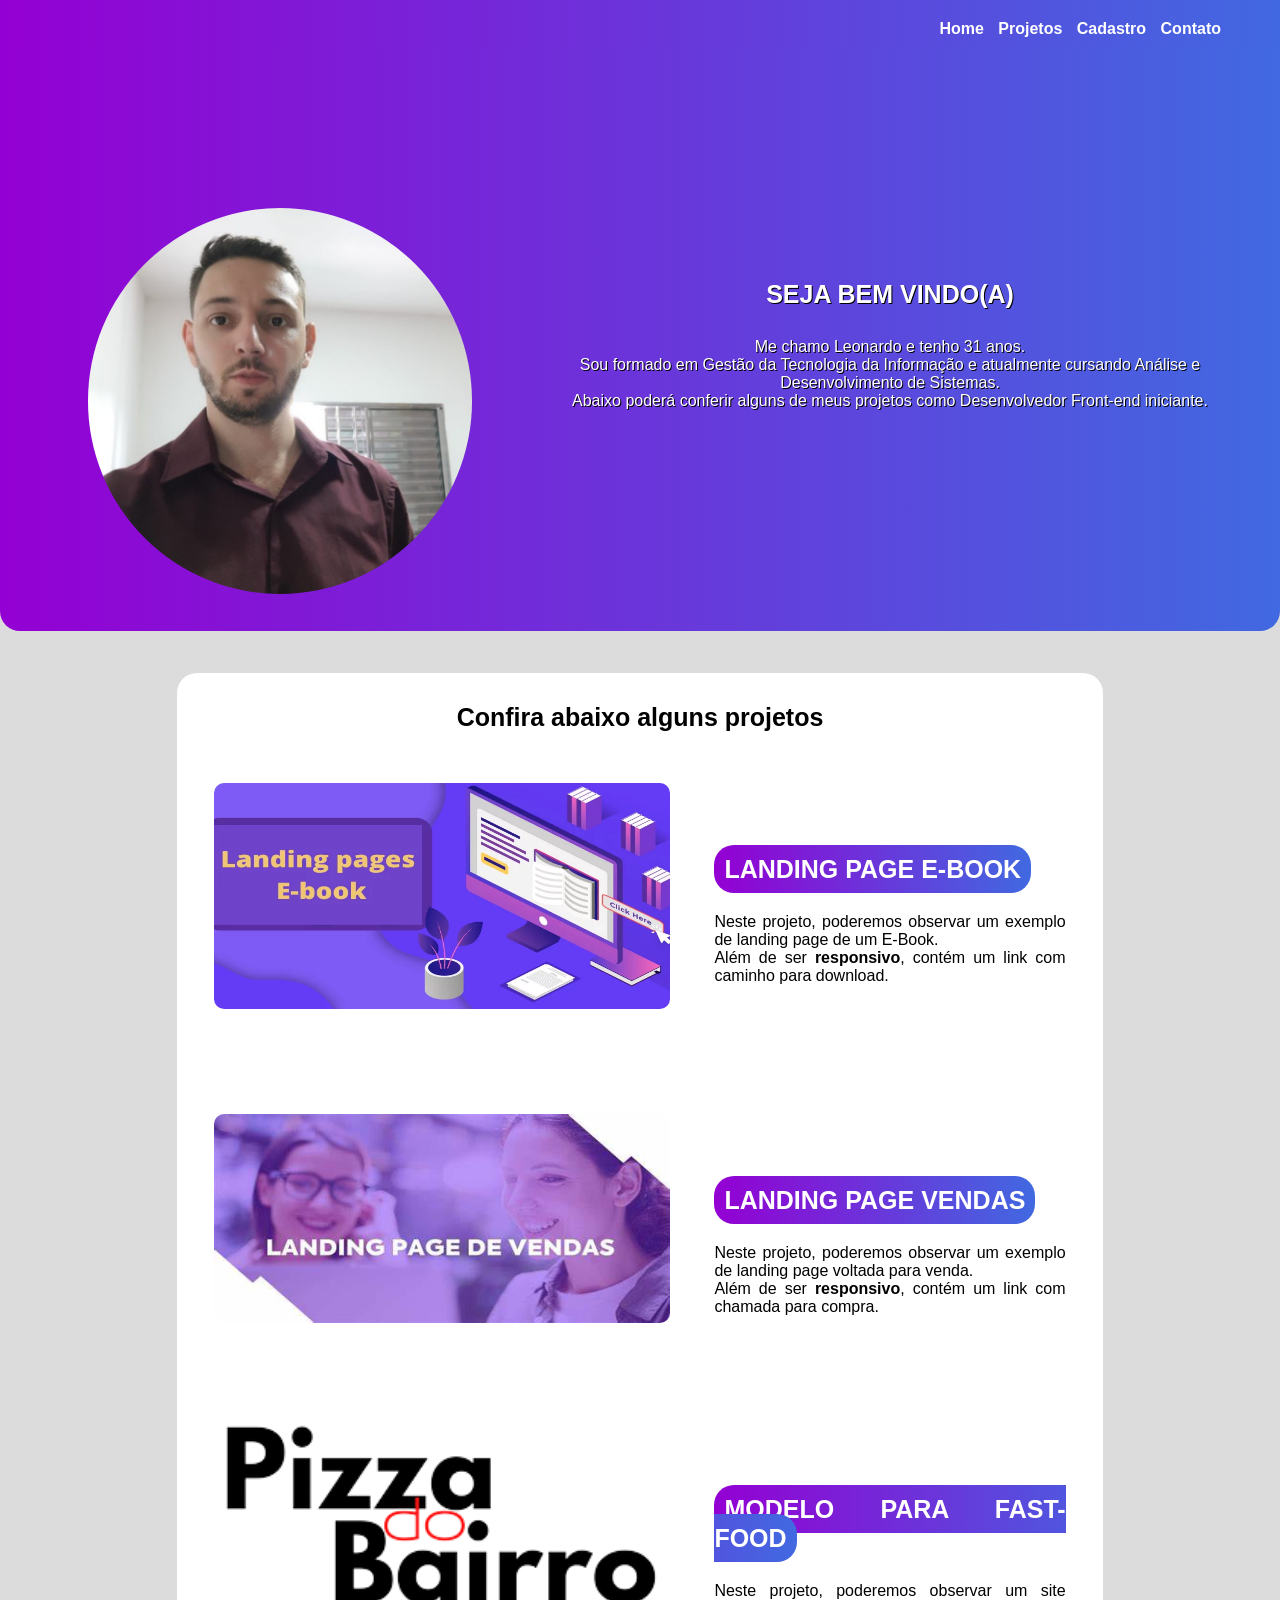
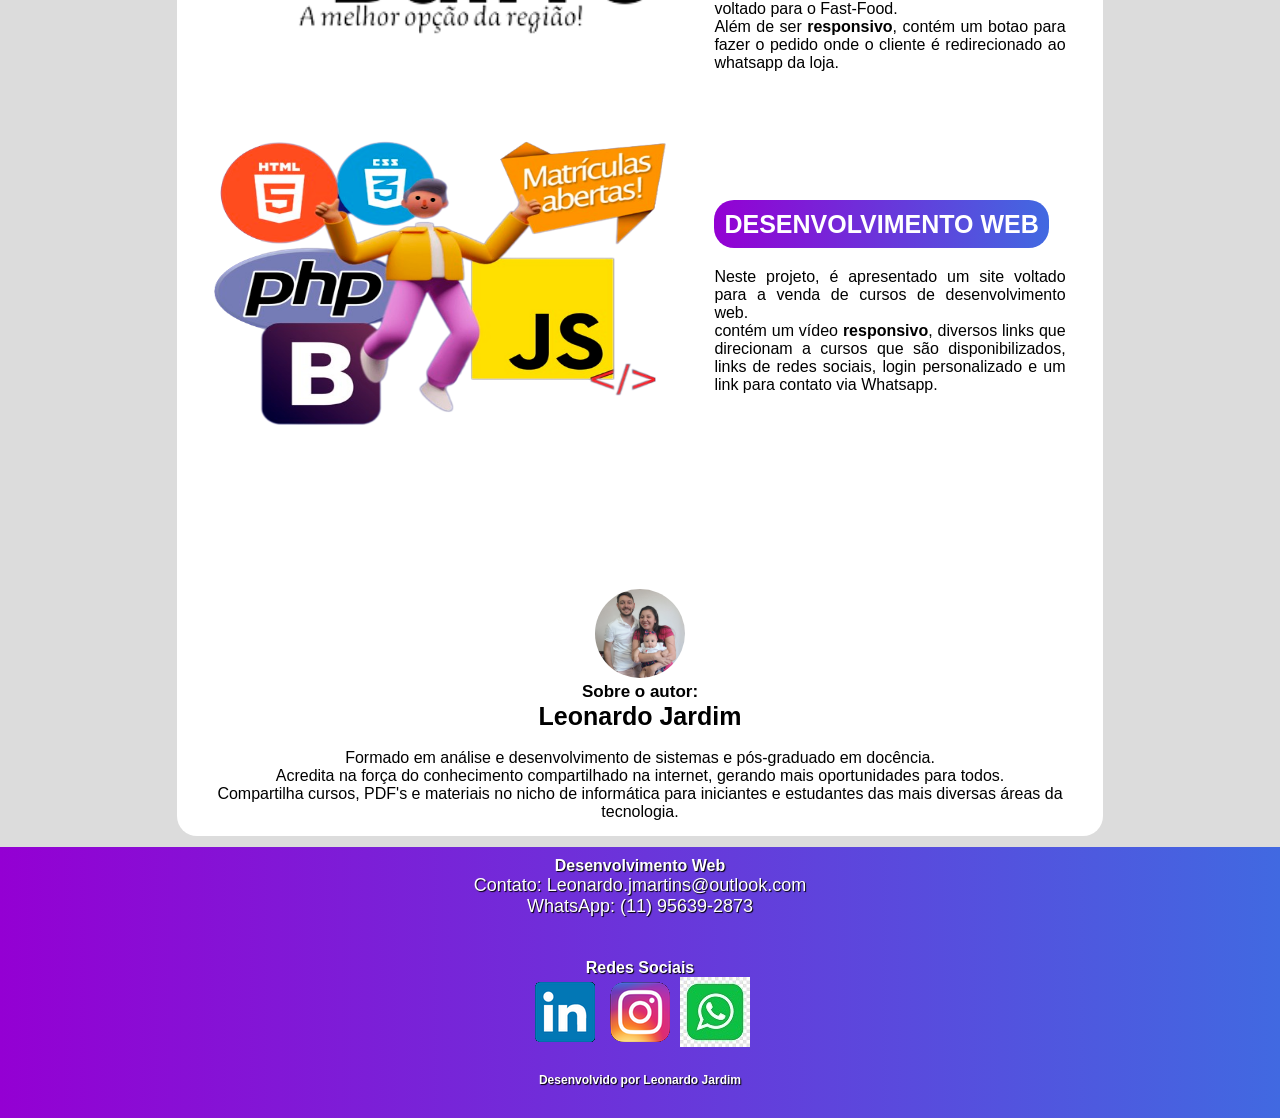
==== index.html @ 2486ce13 "Portfolio Full Stack com Node Express e SQLite" ====
<!DOCTYPE html>
<html lang="pt-br">
<head>
	<meta charset="utf-8">
	<meta name="viewport" content="width=device-width, initial-scale=1">
	<link rel="stylesheet" type="text/css" href="css/estilo.css">
	<title>Portfolio</title>
	<style type="text/css">
		


	</style>
</head>

<body>

<header>
<a href="#Home"></a>
       
	<nav>

		<a href="#">Home</a>
		<a href="#projetos">Projetos</a>
		<a href="cadastro.html">Cadastro</a>
		<a href="#contato">Contato</a>
	</nav>
</header>
<!-- AQUI VEM UM COMPLEMENTO AO TOPO-->
<section class="conteudo-corpo" id="grid-conteudo-corpo">

		<div class="grid-corpo">
			<div id="corpo" >
				<br>
				<img class="imagens-corpo" id="imagem-topo" src="img/leonardocapa.jpg" alt="Imagem topo TECTREINAMENTOS">
			</div>
		<div>
			
			<br><br><br><br><br>
			<h2><strong>SEJA BEM VINDO(A)</strong><br><br></h2>
			<p> Me chamo Leonardo e tenho 31 anos.<br>Sou formado em Gestão da Tecnologia da Informação e atualmente cursando Análise e Desenvolvimento de Sistemas.<br>
			Abaixo poderá conferir alguns de meus projetos como Desenvolvedor Front-end iniciante.</p>
		</div>
		<a href="#" id="projetos"></a>
		
		
	</div>
</section>
<br>



<!-- AQUI VEM O CONTEUDO PRINCIPAL-->

<br>
<section class="container">
	<h1><strong>Confira abaixo alguns projetos</strong></h1>
	<br>


	<section class="conteudo" id="grid-conteudo">

		<div class="grid-corpo">
			<div id="corpo" >
				<br>
				<img class="imagens-corpo" src="img/landingebook.webp" alt="Imagem Ebook">
			</div>
		<div>
			<br><br><br><br><br>
			<span class="projetos">
				<h2 class="titulo-topo"><strong><a class="link-titulo" href="https://leolandingpage.netlify.app/" target="_blank"> LANDING PAGE E-BOOK</a></strong><br><br></h2>
			<p> Neste projeto, poderemos observar um exemplo de landing page de um E-Book.<br>Além de ser <strong>responsivo</strong>, contém um link com caminho para download.<br></p>
			</span>
		</div>
		
		
	    </div>
    </section>
<br>
<section class="conteudo" id="grid-conteudo">

		<div class="grid-corpo">
			<div id="corpo" >
				<br>
				<img class="imagens-corpo" src="img/landingpagevenda.jpg" alt="Imagem Venda">
			</div>
		<div>
			<br><br><br><br><br>
			<span class="projetos">
				<h2 class="titulo-topo"><strong><a class="link-titulo" href="https://leolandingpagevendas.netlify.app/" target="_blank"> LANDING PAGE VENDAS</a></strong><br><br></h2>
			<p> Neste projeto, poderemos observar um exemplo de landing page voltada para venda.<br>Além de ser <strong>responsivo</strong>, contém um link com chamada para compra.<br></p>
			</span>
		</div>
		
		
	    </div>
    </section>
<br>
<section class="conteudo" id="grid-conteudo">

		<div class="grid-corpo">
			<div id="corpo" >
				<br>
				<img class="imagens-corpo" src="img/pizzaBairro.png" alt="Imagem Pizzaria">
			</div>
		<div>
			<br><br><br><br><br>
			<span class="projetos">
				<h2 class="titulo-topo"><strong><a class="link-titulo" href="https://leopizzabairro.netlify.app/" target="_blank"> MODELO PARA FAST-FOOD</a></strong><br><br></h2>
			<p> Neste projeto, poderemos observar um site voltado para o Fast-Food.<br>Além de ser <strong> responsivo</strong>, contém um botao para fazer o pedido onde o cliente é redirecionado ao whatsapp da loja.<br></p>
			</span>
		</div>
		
		
	    </div>
    </section>
<br>
<section class="conteudo" id="grid-conteudo">

		<div class="grid-corpo">
			<div id="corpo" >
				<br>
				<img class="imagens-corpo" src="img/boneco.png" alt="Imagem Venda Cursos">
			</div>
		<div>
			<br><br><br><br><br>
			<span class="projetos">
				<h2 class="titulo-topo"><strong><a class="link-titulo" href="https://cursosdevweb.netlify.app/" target="_blank"> DESENVOLVIMENTO WEB</a></strong><br><br></h2>
			<p> Neste projeto, é apresentado um site voltado para a venda de cursos de desenvolvimento web.<br>contém um vídeo <strong>responsivo</strong>, diversos links que direcionam a cursos que são disponibilizados, links de redes sociais, login personalizado e  um link para contato via Whatsapp.<br></p>
			</span>
		</div>
		
		
	    </div>
    </section>
<br>


	<br>

	
	


<a href="#" id="contato"></a>


	<br><br><br>
	<figure>
		<img class="imagens-site" id="prof" src="img/leonardoo.jpg" alt="Prof. Wagner Cardoso">
	</figure>
	<h3>Sobre o autor:</h3>
	<h2>Leonardo Jardim</h2>
	<br>
	<p>Formado em análise e desenvolvimento de sistemas e pós-graduado em docência.</p>
	<p>Acredita na força do conhecimento compartilhado na internet, gerando mais oportunidades para todos.</p>
	<p>Compartilha cursos, PDF's e materiais no nicho de informática para iniciantes e estudantes das mais diversas áreas da tecnologia.</p>
</section>
<br>

<footer>
	
	<h4>Desenvolvimento Web</h4>
	<p>Contato: Leonardo.jmartins@outlook.com</p>
	<p>WhatsApp: (11) 95639-2873</p>
	<br>
	<br>
	<h4>Redes Sociais</h4>
	<a href="https://www.linkedin.com/public-profile/settings?trk=d_flagship3_profile_self_view_public_profile" target="_blank" ><img src="img/linkedin.png" alt="LinkedIn" > </a>
	<a href="#"><img src="img/instagram.png" alt="Instagram" > </a>
	<a href="https://api.whatsapp.com/send?phone=5511956392873&text=Ol%C3%A1%20Leonardo,%20gostei%20do%20seu%20portf%C3%B3lio!" target="_blank" ><img src="img/whatsmidia.jpg" alt="Whatsapp" > </a>
	<br>
	<br>
	<h6>Desenvolvido por Leonardo Jardim</h6>
	<br>
</footer>

</body>

</html>
---- css/estilo.css ----
/*AQUI INICIAMOS A ESTRUTURA*/
        *{
			margin: 0;
			border: 0;
			padding:0;

		}
		html{
			font-family: arial;
			font-size: 62.5%;
		}
		body{
			background-color: #dcdcdc;
		}
		header{
			background: linear-gradient(to left, #4169E1, #9400D3);
			color: #fff;
			font-size: 1.8rem;
			padding: 0.5rem;
			padding-top: 2rem;
			position: fixed;
			width: 100%;
			z-index: 1;


			

		}
		@media(min-width: 300px) and (max-width: 820px){
			header{
			background: linear-gradient(to left, #4169E1, #9400D3);
			color: #fff;
			text-align: center;
			font-size: 1.6rem;
			padding: 0.5rem;
			padding-top: 1rem;
			position: fixed;
			width: 100%;
			height: 100px;
			z-index: 1;



		}
		}
		footer{
			background: linear-gradient(to left, #4169E1, #9400D3);
			color: #fff;
			font-size: 1.8rem;
			padding: 1rem;
			text-align: center;
			text-shadow: 1px 1px 1px #000;
		}
		.conteudo{
			font-size: 1.6rem;
			background-color: #fff;
			padding: 1.5rem;
			margin: 0 auto;
			text-align: justify;
			max-width: 95%;
		}
		.conteudo-corpo{
			background: linear-gradient(to left, #4169E1, #9400D3);
			font-size: 1.6rem;
			background-color: #fff;
			padding: 1.5rem;
			margin: 0 auto;
			text-align: justify;
			max-width: 100%;
			padding-top: 19rem;

		}
		@media(min-width: 300px) and (max-width: 820px){
			.conteudo-corpo{
			background: linear-gradient(to left, #4169E1, #9400D3);
			font-size: 1.6rem;
			background-color: #fff;
			padding: 1.5rem;
			margin: 0 auto;
			text-align: justify;
			max-width: 100%;
			padding-top: 18rem;

		}
		}
		.container{
			font-size: 1.6rem;
			background-color: #fff;
			padding: 1.5rem;
			margin: 0 auto;
			margin-top: 2rem;
			text-align: center;
			max-width: 70%;
			padding-top: 3rem;
			position: relative;
			border-radius: 20px;
		}
		@media(min-width: 300px) and (max-width: 820px){
			.container{
			font-size: 1.6rem;
			background-color: #fff;
			padding: 1.5rem;
			margin: 0 auto;
			margin-top: 9rem;
			text-align: center;
			max-width: 90%;
			padding-top: 3rem;
			border-radius: 20px;
		}

		}
		/*AQUI INICIAMOS AS FONTES DO SITE*/

		h1{
			font-size: 2.5rem;
		}

		h2{
			font-size: 2.5rem;

		}
		h2.titulo-topo{
			font-size: 2.5rem;
			color: rgb(0, 0, 155);

		}

		h3{
			font-size: 1.7rem;
		}

		h4{
			font-size: 1.6rem;
		}
		.projetos{
			color: #000;
			text-shadow: none;


		}

         /*CONTROLE DE IMAGENS*/  
		figure{
			text-align: center;
		}
		
		.imagens-site{
			border-radius: 5px;
			width: 20%;
			height: 5%;
		}
		@media(min-width: 300px) and (max-width: 820px){
			.imagens-site{
			border-radius: 5px;
			width: 90%;
			height: 70%;
		}
		}
		.imagens-corpo{
			width: 95%;
			height: 80%;
			border-radius: 10px

		}
		#prof{
			border-radius: 100%;
			width: 10%;
			height: 2.5%;
		}
		@media(min-width: 300px) and (max-width: 820px){
			#prof{
			border-radius: 100%;
			width: 60%;
			height: 40%;
		}

		}
		#imagem-topo{
			border-radius: 100%;
			width: 80%;
			height: 95%;
		}
		@media(min-width: 300px) and (max-width: 820px){
			#imagem-topo{
			border-radius: 100%;
			width: 65%;
			height: 85%;
		}

		}
		
		

			
			
		
		/*CONTROLES DE GRIDS*/
		#grid-conteudo{
			background-color: #fff;
			color: #000;
		}
		.grid{
			display: grid;
			grid-template-columns: repeat(auto-fill,minmax(300px, 1fr));
			grid-gap: 1px;
			max-width: 1200px;
			margin: 0 auto;
		}
		.grid div{
			background-color: #fff;
			text-align: center;
			padding: 2px;


		}
		/* AQUI INICIA A CONFIGURAÇÃO DE GRIDS PARA  TOPO */
		#grid-conteudo-corpo{
			text-align: center;
			border-radius: 20px;

		}
		.grid-corpo{
			display: grid;
			grid-template-columns: 480px 1fr;
			grid-gap: 20px;
			max-width: 1200px;
			margin: 0 auto;
			color: #fff;
			text-shadow: 1px 1px #000;
		}
		@media(min-width: 300px) and (max-width: 820px){
			.grid-corpo{
			display: grid;
			grid-template-columns: repeat(auto-fill,minmax(300px, 1fr));
			grid-gap: 1px;
			max-width: 1200px;
			margin: 0 auto;
			color: #fff;
			text-shadow: 1px 1px #000;
		}
		}
		.grid div#corpo{
			text-align: center;
			padding: 1px;
			padding-bottom: 5px;


		}
		/*AQUI INICIA A CONFIGURAÇÃO DE FORMULARIO*/
		#formulario{
			background-color: #dcdcdc;
		}
		input{
			border: solid;
			padding: 5px;
			border-radius: 10px;
			font-size: 1.8rem;
		}
		#mensagem{
			border: solid;
			padding: 5px;
			border-radius: 10px;
			font-size: 1.8rem;
		}
		#btn-limpar{
			background-color: #ff0000;
			color: #fff;
			text-align: center;
			padding: 5px;
			font-weight: bold;

		}
		#btn-enviar{
			background-color: #008000;
			color: #fff;
			text-align: center;
			padding: 5px;
			font-weight: bold;
		}
		nav{
			text-align: right;
			font-size: 1.6rem;
			word-spacing: 10px;
			margin-right: 5%;
			padding-bottom: 5px;

		}
		@media(min-width: 300px) and (max-width: 820px){
			nav{
			text-align: center;
			font-size: 1.6rem;
			word-spacing: 5px;
			padding-bottom: 1px;

		}
		}
		a{
			text-decoration: none;
			color: #fff;
			font-weight: bold;
			

		}
		a:hover{
			color: #000;
			
			

		}
		a.link-titulo{
			font-size: 2.5rem;
			color: #fff;
			background: linear-gradient(to left, #4169E1, #9400D3);
			border-radius: 20px;
			padding: 10px;
		}
		@media(min-width: 300px) and (max-width: 820px){
			a.link-titulo{
			font-size: 1.8rem;
			color: #fff;
			background: linear-gradient(to left, #4169E1, #9400D3);
			border-radius: 20px;
			padding: 10px;
		}
		}


		a:hover.link-titulo{
			color:#000;
			text-decoration: underline;
		}

		/* =====================================================
   PÁGINA DE CADASTRO
===================================================== */

.cadastro-container {
	min-height: 100vh;
	display: flex;
	justify-content: center;
	align-items: center;
	padding: 6rem 2rem;
	background: linear-gradient(to left, #4169E1, #9400D3);
}

.cadastro-card {
	width: 100%;
	max-width: 600px;
	background-color: #fff;
	padding: 3rem;
	border-radius: 20px;
	box-shadow: 0 8px 25px rgba(0, 0, 0, 0.25);
	color: #000;
}

.cadastro-card h1 {
	font-size: 3rem;
	text-align: center;
	color: #4169E1;
	margin-bottom: 1rem;
}

.cadastro-card > p {
	font-size: 1.6rem;
	text-align: center;
	margin-bottom: 3rem;
	color: #555;
}

#form-cadastro {
	width: 100%;
}

.campo {
	display: flex;
	flex-direction: column;
	margin-bottom: 1.8rem;
}

.campo label {
	font-size: 1.6rem;
	font-weight: bold;
	margin-bottom: 0.6rem;
	color: #333;
}

/* Sobrescreve o input global apenas dentro do cadastro */
.cadastro-card input,
.cadastro-card textarea {
	width: 100%;
	box-sizing: border-box;
	border: 1px solid #aaa;
	padding: 1.2rem;
	border-radius: 10px;
	font-size: 1.6rem;
	font-family: Arial, sans-serif;
	background-color: #fff;
}

.cadastro-card input:focus,
.cadastro-card textarea:focus {
	outline: none;
	border-color: #4169E1;
	box-shadow: 0 0 5px rgba(65, 105, 225, 0.4);
}

.cadastro-card textarea {
	resize: vertical;
	min-height: 120px;
}

/* Botão principal */
#form-cadastro button {
	width: 100%;
	border: none;
	padding: 1.3rem;
	border-radius: 10px;
	font-size: 1.7rem;
	font-weight: bold;
	color: #fff;
	background: linear-gradient(to left, #4169E1, #9400D3);
	cursor: pointer;
	transition: 0.3s;
}

#form-cadastro button:hover {
	transform: translateY(-2px);
	box-shadow: 0 5px 12px rgba(0, 0, 0, 0.25);
}

/* Mensagem de retorno do backend */
#mensagem-status {
	margin-top: 1.5rem;
	font-size: 1.5rem;
	text-align: center;
}

/*
Seu CSS geral define todos os links como brancos.
Aqui mudamos somente o link da página de cadastro.
*/
.cadastro-card > a {
	display: block;
	margin-top: 2rem;
	text-align: center;
	font-size: 1.5rem;
	color: #4169E1;
	text-decoration: none;
}

.cadastro-card > a:hover {
	color: #9400D3;
	text-decoration: underline;
}

/* RESPONSIVO */
@media (min-width: 300px) and (max-width: 820px) {

	.cadastro-container {
		padding: 3rem 1.5rem;
		align-items: flex-start;
	}

	.cadastro-card {
		margin-top: 3rem;
		padding: 2rem;
		border-radius: 15px;
	}

	.cadastro-card h1 {
		font-size: 2.5rem;
	}

	.cadastro-card > p {
		font-size: 1.5rem;
	}

	.campo label {
		font-size: 1.5rem;
	}

	.cadastro-card input,
	.cadastro-card textarea {
		font-size: 1.5rem;
	}
}

/* =====================================================
   CONSULTA DE CADASTROS
===================================================== */

.consulta-container {
	min-height: 100vh;
	padding: 6rem 3rem;
	background: linear-gradient(to left, #4169E1, #9400D3);
	box-sizing: border-box;
}

.consulta-card {
	max-width: 1400px;
	margin: 0 auto;
	background-color: #fff;
	padding: 3rem;
	border-radius: 20px;
	box-shadow: 0 8px 25px rgba(0, 0, 0, 0.25);
}

.consulta-topo {
	display: flex;
	justify-content: space-between;
	align-items: center;
	gap: 2rem;
	margin-bottom: 2rem;
}

.consulta-topo h1 {
	font-size: 3rem;
	color: #4169E1;
	margin-bottom: 0.5rem;
}

.consulta-topo p {
	font-size: 1.6rem;
	color: #555;
}

.consulta-topo a {
	background: linear-gradient(to left, #4169E1, #9400D3);
	color: #fff;
	padding: 1rem 1.8rem;
	border-radius: 10px;
	font-size: 1.5rem;
	white-space: nowrap;
}

.consulta-topo a:hover {
	color: #fff;
	opacity: 0.85;
}

#status-consulta {
	font-size: 1.5rem;
	margin: 2rem 0;
	padding: 1rem;
	background-color: #f2f2f2;
	border-radius: 8px;
}

/* Permite rolagem horizontal em telas pequenas */
.tabela-container {
	width: 100%;
	overflow-x: auto;
}

#tabela-contatos {
	width: 100%;
	border-collapse: collapse;
	font-size: 1.4rem;
	background-color: #fff;
}

#tabela-contatos th {
	background: linear-gradient(to left, #4169E1, #9400D3);
	color: #fff;
	padding: 1.2rem;
	text-align: left;
}

#tabela-contatos td {
	padding: 1.2rem;
	border-bottom: 1px solid #ddd;
	vertical-align: top;
}

#tabela-contatos tbody tr:nth-child(even) {
	background-color: #f5f5f5;
}

#tabela-contatos tbody tr:hover {
	background-color: #e9ecff;
}

/* Evita que mensagens muito grandes destruam a tabela */
#tabela-contatos td:nth-child(6) {
	min-width: 250px;
	max-width: 400px;
}

/* RESPONSIVIDADE */
@media (min-width: 300px) and (max-width: 820px) {

	.consulta-container {
		padding: 2rem 1rem;
	}

	.consulta-card {
		padding: 1.5rem;
		border-radius: 15px;
	}

	.consulta-topo {
		flex-direction: column;
		align-items: flex-start;
	}

	.consulta-topo h1 {
		font-size: 2.4rem;
	}

	.consulta-topo a {
		width: 100%;
		box-sizing: border-box;
		text-align: center;
	}

	#tabela-contatos {
		font-size: 1.3rem;
	}
}
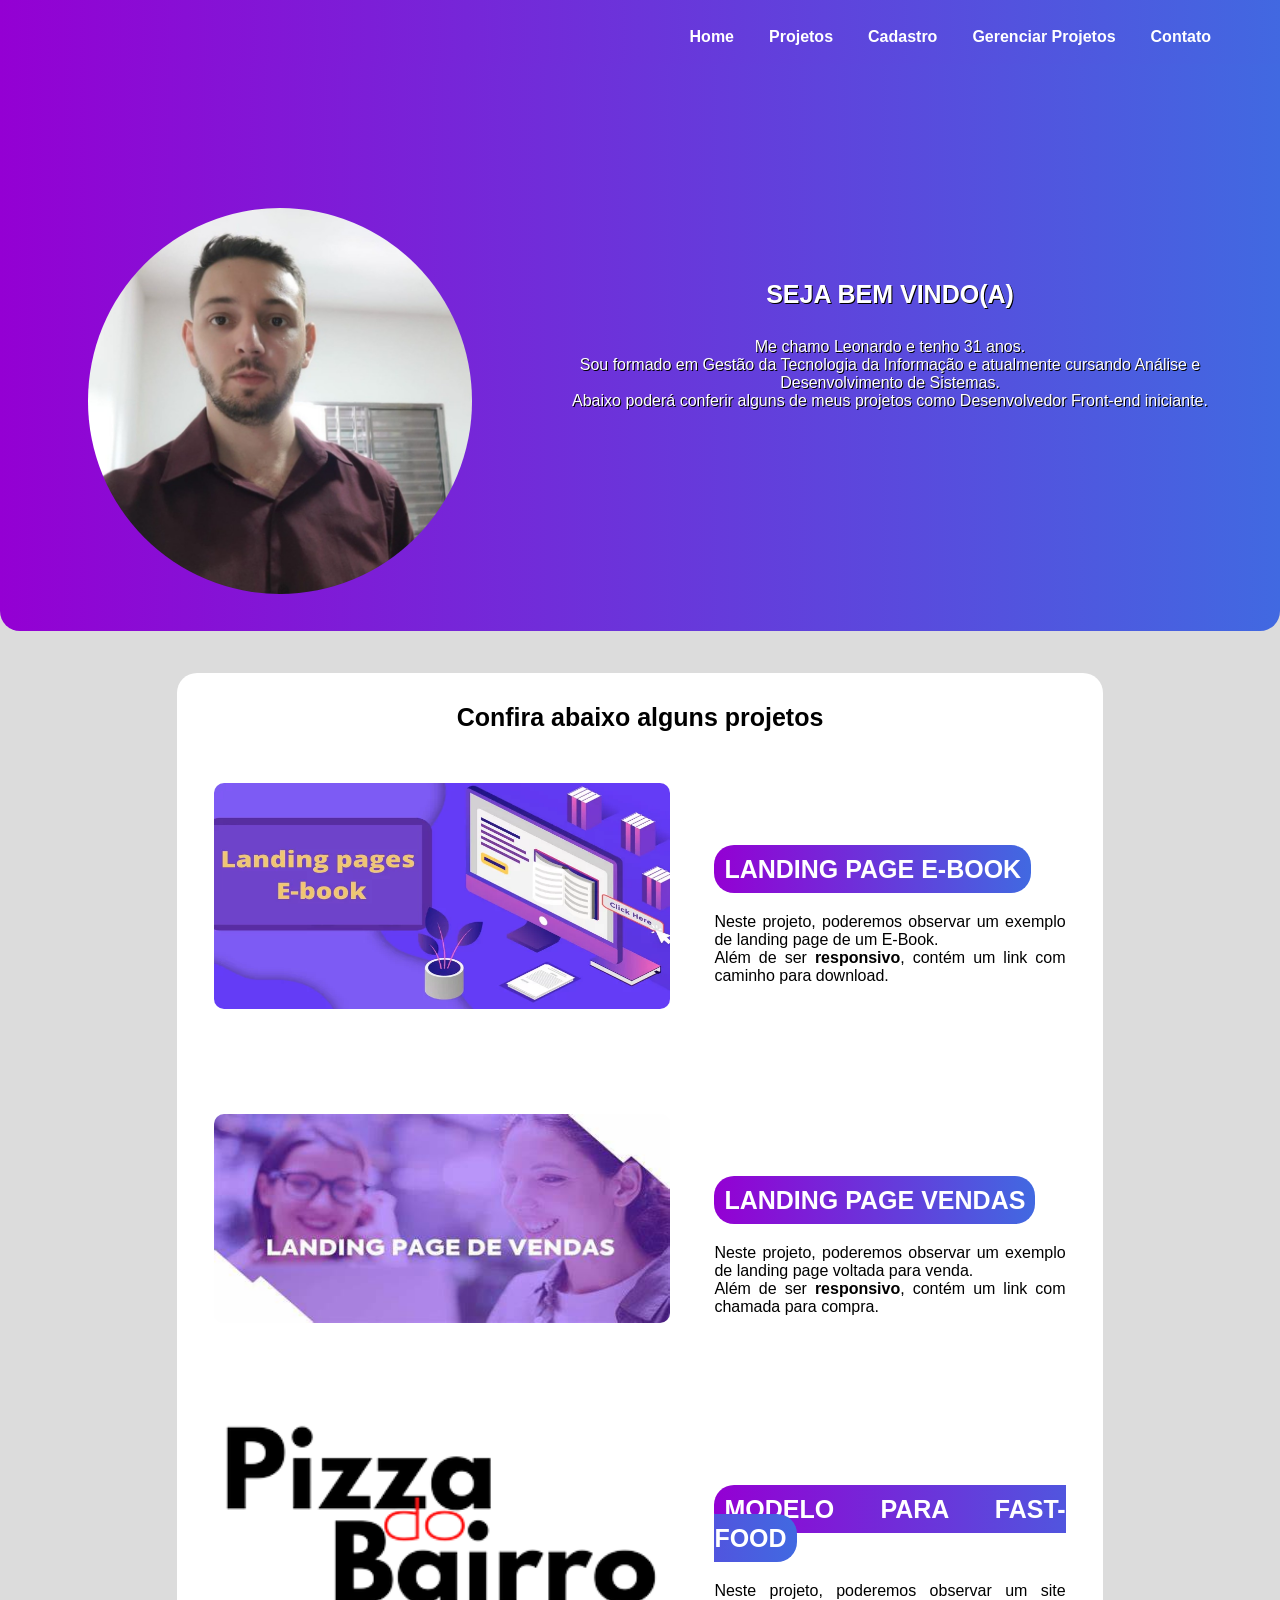
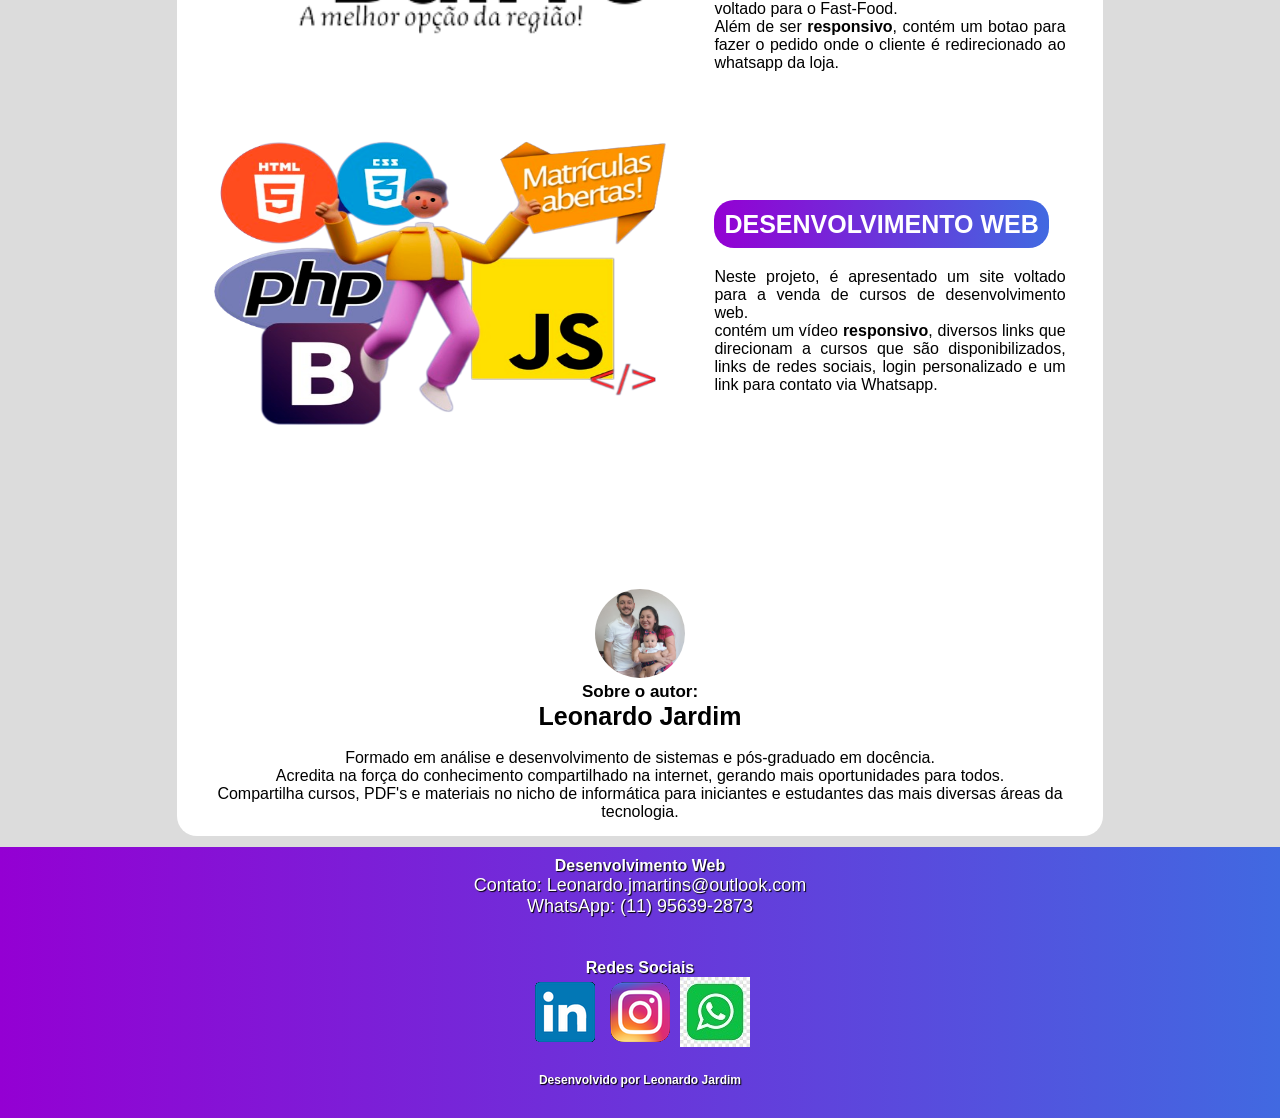
==== commit e3893eb3: "feat: implementar gerenciamento de projetos com CRUD e SQLite" ====
--- a/index.html
+++ b/index.html
@@ -18,12 +18,12 @@
 <a href="#Home"></a>
        
 	<nav>
-
-		<a href="#">Home</a>
-		<a href="#projetos">Projetos</a>
-		<a href="cadastro.html">Cadastro</a>
-		<a href="#contato">Contato</a>
-	</nav>
+    <a href="#">Home</a>
+    <a href="#projetos">Projetos</a>
+    <a href="cadastro.html">Cadastro</a>
+    <a href="gerenciar-projetos.html">Gerenciar Projetos</a>
+    <a href="#contato">Contato</a>
+</nav>
 </header>
 <!-- AQUI VEM UM COMPLEMENTO AO TOPO-->
 <section class="conteudo-corpo" id="grid-conteudo-corpo">
--- a/css/estilo.css
+++ b/css/estilo.css
@@ -617,4 +617,292 @@
 	#tabela-contatos {
 		font-size: 1.3rem;
 	}
-}+}
+
+/* =========================================
+   GERENCIAMENTO DE PROJETOS
+========================================= */
+
+.gerenciamento-container {
+    min-height: 100vh;
+    padding: 5rem 2rem;
+    background: linear-gradient(to left, #4169E1, #9400D3);
+    box-sizing: border-box;
+}
+
+.gerenciamento-card {
+    max-width: 1100px;
+    margin: 0 auto;
+    padding: 3rem;
+    background: #fff;
+    border-radius: 20px;
+    box-shadow: 0 8px 25px rgba(0, 0, 0, 0.2);
+    box-sizing: border-box;
+    font-size: 1.6rem;
+}
+
+/* Cabeçalho exclusivo desta página */
+header.gerenciamento-topo {
+    position: static;
+    display: flex;
+    justify-content: space-between;
+    align-items: center;
+    gap: 2rem;
+    width: auto;
+    padding: 0 0 2rem;
+    background: none;
+    color: #333;
+    text-align: left;
+    text-shadow: none;
+}
+
+.gerenciamento-topo h1 {
+    font-size: 3rem;
+    color: #4169E1;
+    margin-bottom: 1rem;
+}
+
+.gerenciamento-topo p {
+    color: #555;
+    line-height: 1.5;
+}
+
+.gerenciamento-topo .voltar-inicio {
+    display: inline-block;
+    padding: 1.2rem 1.8rem;
+    background: linear-gradient(to left, #4169E1, #9400D3);
+    border-radius: 10px;
+    color: white;
+    text-decoration: none;
+    white-space: nowrap;
+}
+
+.projeto-formulario,
+.projetos-cadastrados {
+    margin-top: 2rem;
+    padding: 2.5rem;
+    border: 1px solid #e5e7eb;
+    border-radius: 15px;
+}
+
+.projeto-formulario h2,
+.projetos-cadastrados h2 {
+    color: #333;
+    margin-bottom: 2rem;
+}
+
+#form-projeto .campo {
+    display: flex;
+    flex-direction: column;
+    margin-bottom: 1.8rem;
+}
+
+#form-projeto label {
+    font-weight: bold;
+    margin-bottom: 0.7rem;
+}
+
+#form-projeto input,
+#form-projeto textarea,
+#form-projeto select {
+    width: 100%;
+    padding: 1.2rem;
+    border: 1px solid #ccc;
+    border-radius: 9px;
+    font-family: Arial, sans-serif;
+    font-size: 1.6rem;
+    box-sizing: border-box;
+    background: #fff;
+}
+
+#form-projeto input:focus,
+#form-projeto textarea:focus,
+#form-projeto select:focus {
+    outline: 2px solid #4169E1;
+    outline-offset: 1px;
+}
+
+.acoes-formulario {
+    display: flex;
+    gap: 1rem;
+    flex-wrap: wrap;
+}
+
+.acoes-formulario button {
+    padding: 1.2rem 2rem;
+    border-radius: 9px;
+    font-size: 1.6rem;
+    font-weight: bold;
+    cursor: pointer;
+}
+
+#btn-salvar {
+    background: linear-gradient(to left, #4169E1, #9400D3);
+    color: #fff;
+}
+
+#btn-cancelar {
+    background: #e5e7eb;
+    color: #333;
+}
+
+#btn-cancelar[hidden] {
+    display: none;
+}
+
+#mensagem-projeto,
+#status-listagem {
+    margin-top: 1.5rem;
+    font-size: 1.5rem;
+}
+
+.lista-projetos {
+    display: grid;
+    grid-template-columns: repeat(auto-fit, minmax(min(100%, 280px), 1fr));
+    gap: 1.5rem;
+    margin-top: 2rem;
+}
+
+/* Responsividade */
+@media (max-width: 820px) {
+    .gerenciamento-container {
+        padding: 2rem 1rem;
+    }
+
+    .gerenciamento-card {
+        padding: 1.5rem;
+    }
+
+    header.gerenciamento-topo {
+        flex-direction: column;
+        align-items: flex-start;
+    }
+
+    .gerenciamento-topo h1 {
+        font-size: 2.4rem;
+    }
+
+    .projeto-formulario,
+    .projetos-cadastrados {
+        padding: 1.5rem;
+    }
+
+    .acoes-formulario button {
+        width: 100%;
+    }
+}
+
+/* Cards dos projetos cadastrados */
+
+.card-projeto {
+    background-color: #f8f9ff;
+    border: 1px solid #dce2ff;
+    border-radius: 12px;
+    padding: 2rem;
+    box-shadow: 0 3px 10px rgba(0, 0, 0, 0.06);
+    overflow-wrap: anywhere;
+}
+
+.card-projeto h3 {
+    color: #4169E1;
+    font-size: 2rem;
+    margin-bottom: 1.2rem;
+}
+
+.card-projeto p {
+    color: #333;
+    font-size: 1.5rem;
+    line-height: 1.5;
+    margin-bottom: 1rem;
+}
+/* Botão Editar Projeto */
+
+.btn-editar-projeto {
+    margin-top: 1rem;
+    padding: 1rem 1.8rem;
+    background: linear-gradient(to right, #9400D3, #4169E1);
+    color: #fff;
+    border: none;
+    border-radius: 8px;
+    font-size: 1.5rem;
+    font-weight: bold;
+    cursor: pointer;
+}
+
+.btn-editar-projeto:hover {
+    opacity: 0.9;
+}
+/* Botão Excluir Projeto */
+
+.btn-excluir-projeto {
+    margin-top: 1rem;
+    margin-left: 1rem;
+    padding: 1rem 1.8rem;
+    background-color: #dc2626;
+    color: #fff;
+    border: none;
+    border-radius: 8px;
+    font-size: 1.5rem;
+    font-weight: bold;
+    cursor: pointer;
+}
+
+.btn-excluir-projeto:hover {
+    background-color: #b91c1c;
+}
+/* ==========================================
+   MELHORIA DO MENU DE NAVEGAÇÃO
+========================================== */
+
+header nav {
+    display: flex;
+    justify-content: flex-end;
+    align-items: center;
+    flex-wrap: wrap;
+    gap: 1.5rem;
+    margin-right: 5%;
+    word-spacing: normal;
+}
+
+header nav a {
+    display: inline-flex;
+    align-items: center;
+    justify-content: center;
+    white-space: nowrap;
+    font-size: 1.6rem;
+    color: #fff;
+    text-decoration: none;
+    padding: 0.8rem 1rem;
+    border-radius: 8px;
+    transition: background-color 0.2s ease;
+}
+
+header nav a:hover {
+    color: #fff;
+    background-color: rgba(255, 255, 255, 0.2);
+}
+
+/* Destacar a área de gerenciamento */
+header nav a.menu-gerenciar {
+    background-color: rgba(255, 255, 255, 0.15);
+    border: 1px solid rgba(255, 255, 255, 0.35);
+}
+
+/* Ajuste para celulares */
+@media (max-width: 820px) {
+    header nav {
+        justify-content: center;
+        gap: 0.5rem;
+        margin-right: 0;
+    }
+
+    header nav a {
+        font-size: 1.4rem;
+        padding: 0.7rem;
+    }
+}
+header nav a.menu-gerenciar {
+    background: rgba(255, 255, 255, 0.15);
+    border: 1px solid rgba(255, 255, 255, 0.3);
+    border-radius: 8px;
+}
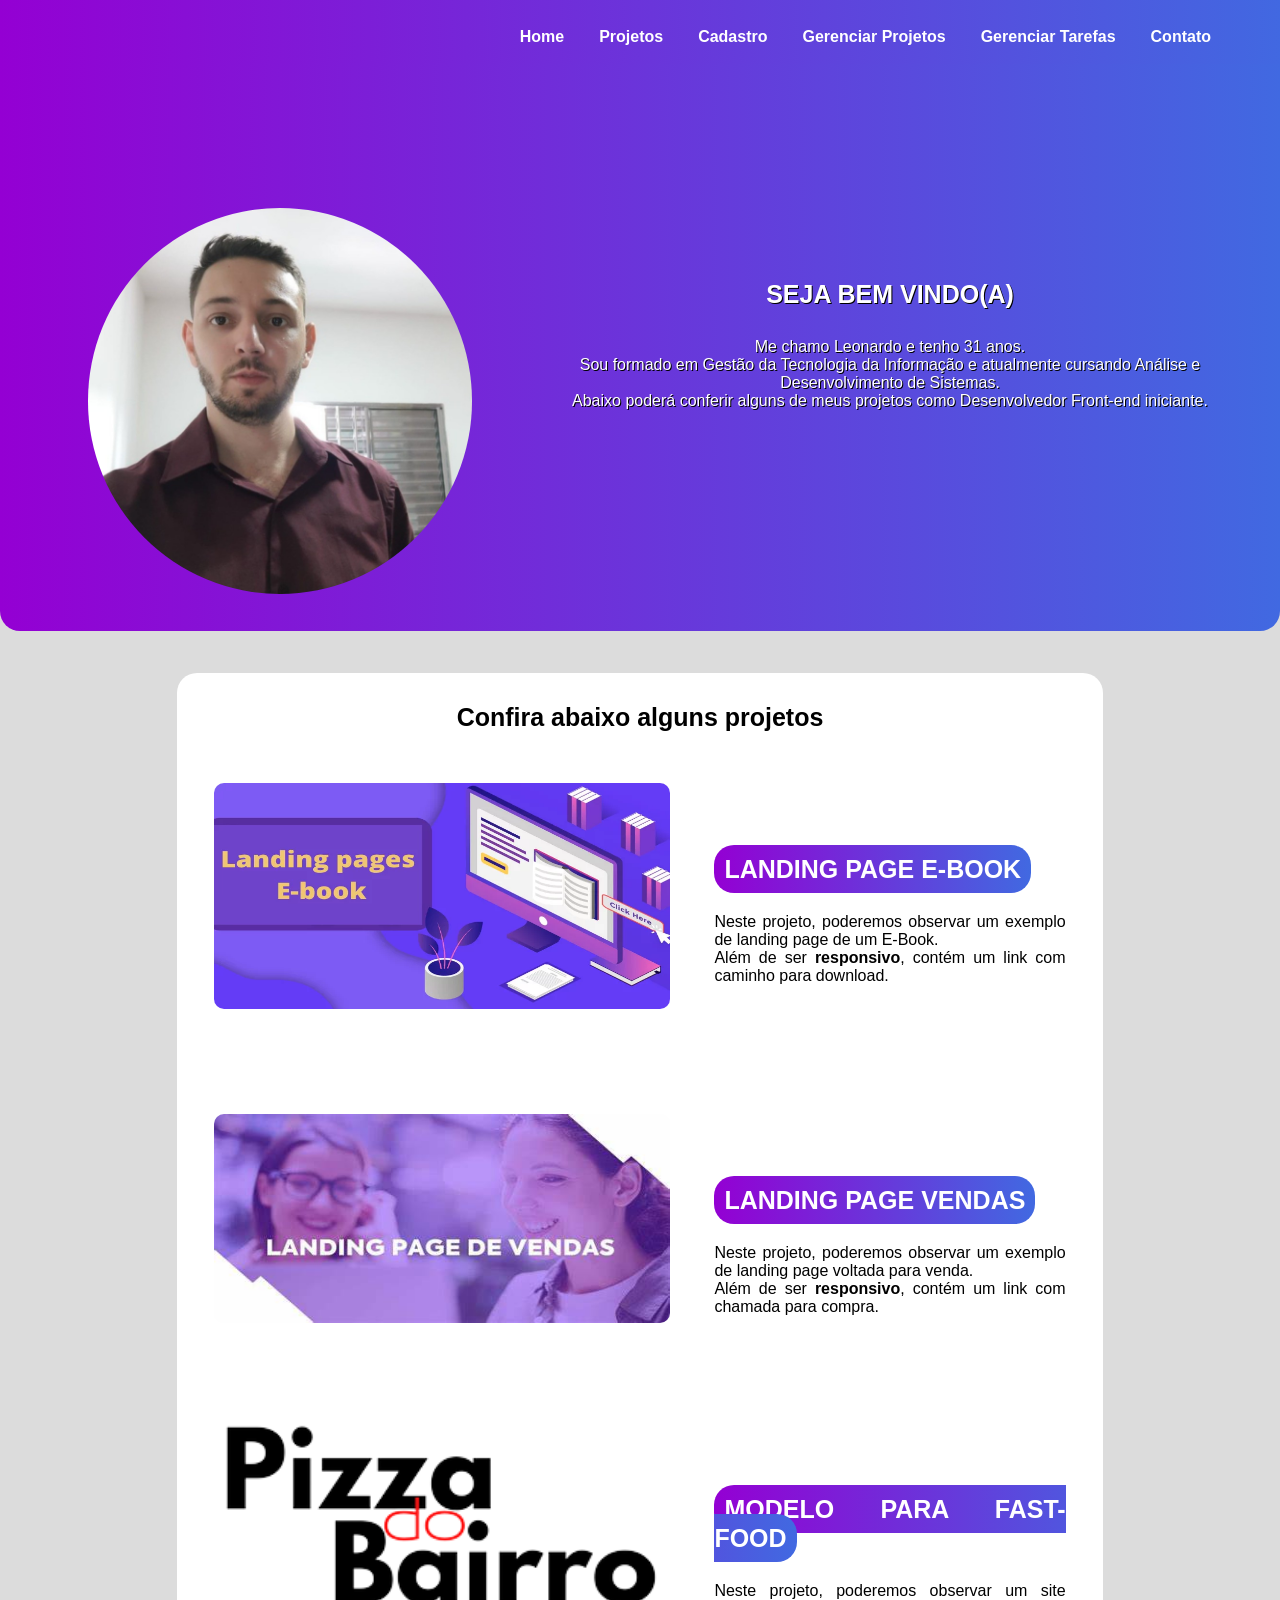
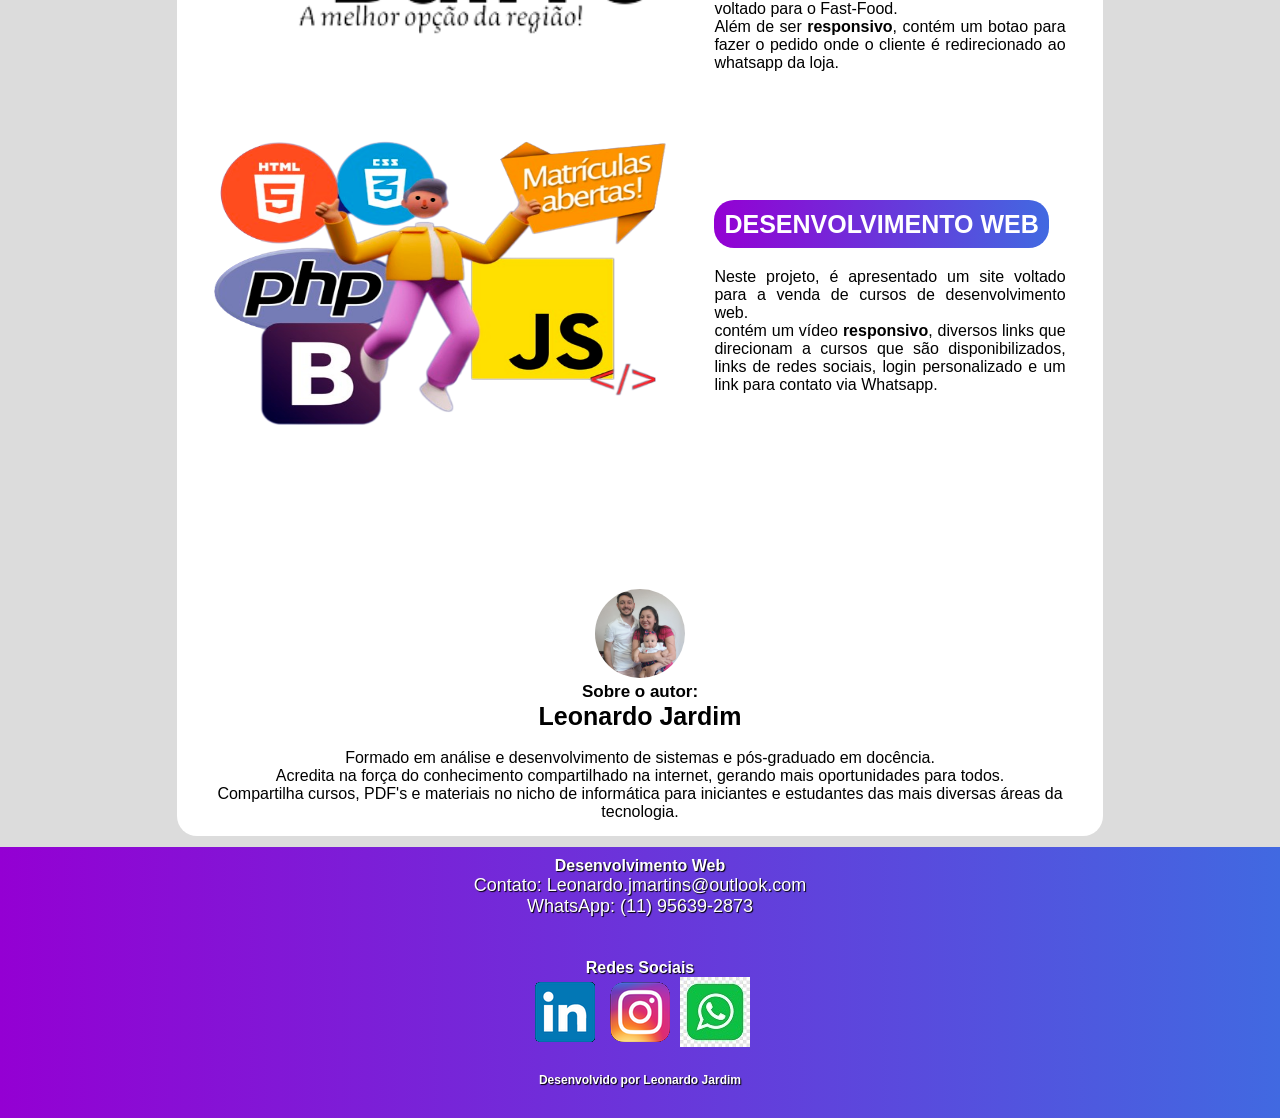
==== commit 1ceb5994: "Merge pull request #4 from Leonardojmartins/feature/gerenciamento-tarefas feat: implementar gerencia" ====
--- a/index.html
+++ b/index.html
@@ -17,13 +17,16 @@
 <header>
 <a href="#Home"></a>
        
-	<nav>
+	
+<nav>
     <a href="#">Home</a>
     <a href="#projetos">Projetos</a>
     <a href="cadastro.html">Cadastro</a>
     <a href="gerenciar-projetos.html">Gerenciar Projetos</a>
+    <a href="gerenciar-tarefas.html">Gerenciar Tarefas</a>
     <a href="#contato">Contato</a>
 </nav>
+
 </header>
 <!-- AQUI VEM UM COMPLEMENTO AO TOPO-->
 <section class="conteudo-corpo" id="grid-conteudo-corpo">
--- a/css/estilo.css
+++ b/css/estilo.css
@@ -906,3 +906,157 @@
     border: 1px solid rgba(255, 255, 255, 0.3);
     border-radius: 8px;
 }
+
+/* ==========================================
+   3ª FUNCIONALIDADE - GERENCIAMENTO DE TAREFAS
+========================================== */
+
+/* Campos do formulário de tarefas */
+
+#form-tarefa .campo input,
+#form-tarefa .campo select,
+#form-tarefa .campo textarea {
+    display: block;
+    width: 100%;
+    box-sizing: border-box;
+    padding: 1.2rem 1.4rem;
+    border: 1px solid #cbd5e1;
+    border-radius: 9px;
+    background-color: #fff;
+    color: #1f2937;
+    font-family: inherit;
+    font-size: 1.5rem;
+    line-height: 1.5;
+    transition: border-color 0.2s, box-shadow 0.2s;
+}
+
+/* Destaque ao selecionar um campo */
+
+#form-tarefa .campo input:focus,
+#form-tarefa .campo select:focus,
+#form-tarefa .campo textarea:focus {
+    outline: none;
+    border-color: #4169e1;
+    box-shadow: 0 0 0 3px rgba(65, 105, 225, 0.15);
+}
+
+/* Área de descrição */
+
+#form-tarefa .campo textarea {
+    min-height: 110px;
+    resize: vertical;
+}
+
+/* Seleção de projeto e status */
+
+#form-tarefa .campo select {
+    cursor: pointer;
+    min-height: 46px;
+}
+
+/* Mensagens de confirmação */
+
+#mensagem-tarefa {
+    margin-top: 1.5rem;
+    font-size: 1.5rem;
+    line-height: 1.5;
+}
+
+/* Cartões das tarefas */
+
+#lista-tarefas .projeto-item {
+    background-color: #f8f9ff;
+    border: 1px solid #dce2ff;
+    border-radius: 12px;
+    padding: 2rem;
+    box-shadow: 0 3px 10px rgba(0, 0, 0, 0.06);
+    overflow-wrap: anywhere;
+    transition: transform 0.2s, box-shadow 0.2s;
+}
+
+#lista-tarefas .projeto-item:hover {
+    transform: translateY(-2px);
+    box-shadow: 0 6px 18px rgba(0, 0, 0, 0.1);
+}
+
+/* Título da tarefa */
+
+#lista-tarefas .projeto-item h3 {
+    color: #4169e1;
+    font-size: 2rem;
+    line-height: 1.4;
+    margin-bottom: 1.2rem;
+}
+
+/* Informações da tarefa */
+
+#lista-tarefas .projeto-item p {
+    color: #374151;
+    font-size: 1.5rem;
+    line-height: 1.5;
+    margin-bottom: 0.8rem;
+}
+
+/* Área dos botões */
+
+#lista-tarefas .acoes-projeto {
+    display: flex;
+    flex-wrap: wrap;
+    align-items: center;
+    gap: 1rem;
+    margin-top: 1.5rem;
+}
+
+/* Estilo compartilhado dos botões */
+
+#lista-tarefas .acoes-projeto button {
+    padding: 1rem 1.8rem;
+    border: none;
+    border-radius: 8px;
+    color: #fff;
+    font-family: inherit;
+    font-size: 1.5rem;
+    font-weight: bold;
+    cursor: pointer;
+    transition: opacity 0.2s, background-color 0.2s;
+}
+
+/* Botão Editar */
+
+#lista-tarefas .acoes-projeto button:first-child {
+    background: linear-gradient(to right, #9400d3, #4169e1);
+}
+
+/* Botão Excluir */
+
+#lista-tarefas .acoes-projeto button:last-child {
+    background-color: #dc2626;
+}
+
+/* Efeitos dos botões */
+
+#lista-tarefas .acoes-projeto button:hover {
+    opacity: 0.9;
+}
+
+#lista-tarefas .acoes-projeto button:focus-visible {
+    outline: 3px solid #4169e1;
+    outline-offset: 3px;
+}
+
+/* Ajustes para celulares */
+
+@media (max-width: 600px) {
+    #lista-tarefas .projeto-item {
+        padding: 1.5rem;
+    }
+
+    #lista-tarefas .acoes-projeto {
+        flex-direction: column;
+        align-items: stretch;
+    }
+
+    #lista-tarefas .acoes-projeto button {
+        width: 100%;
+    }
+}
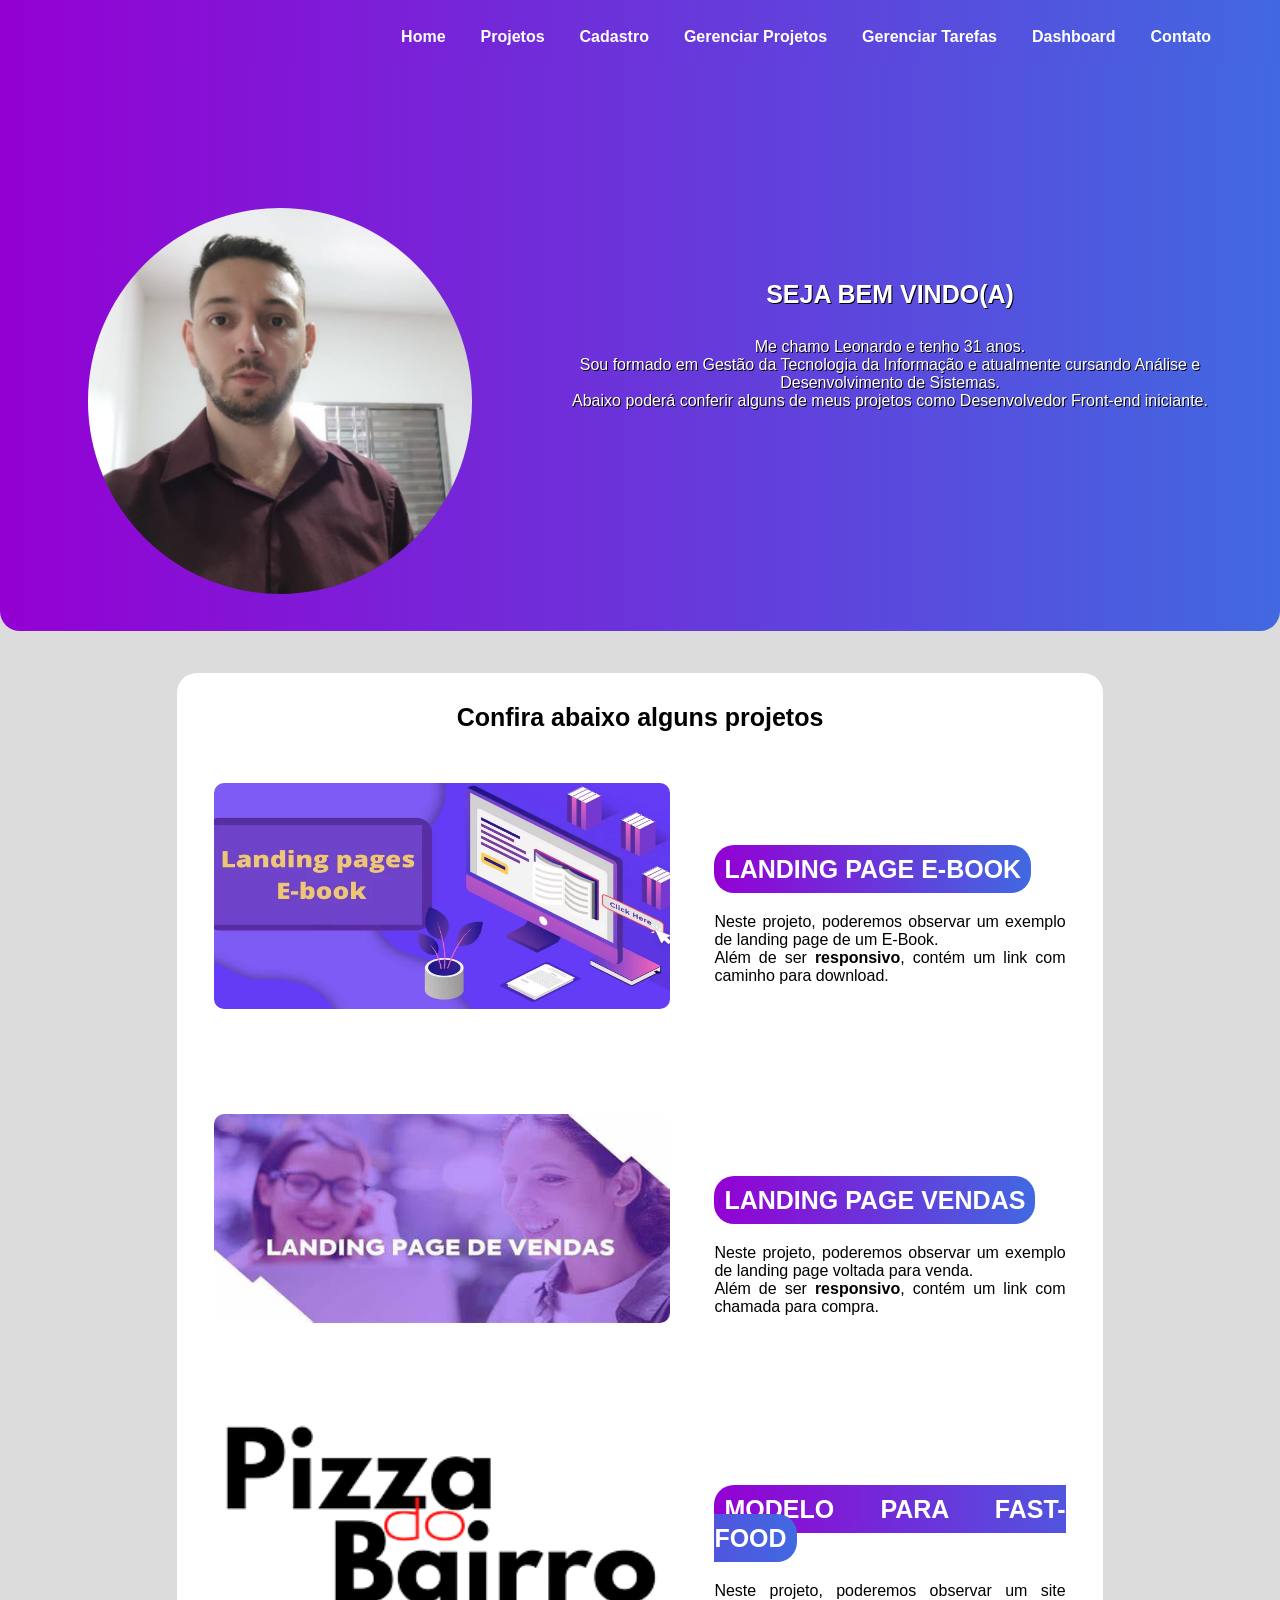
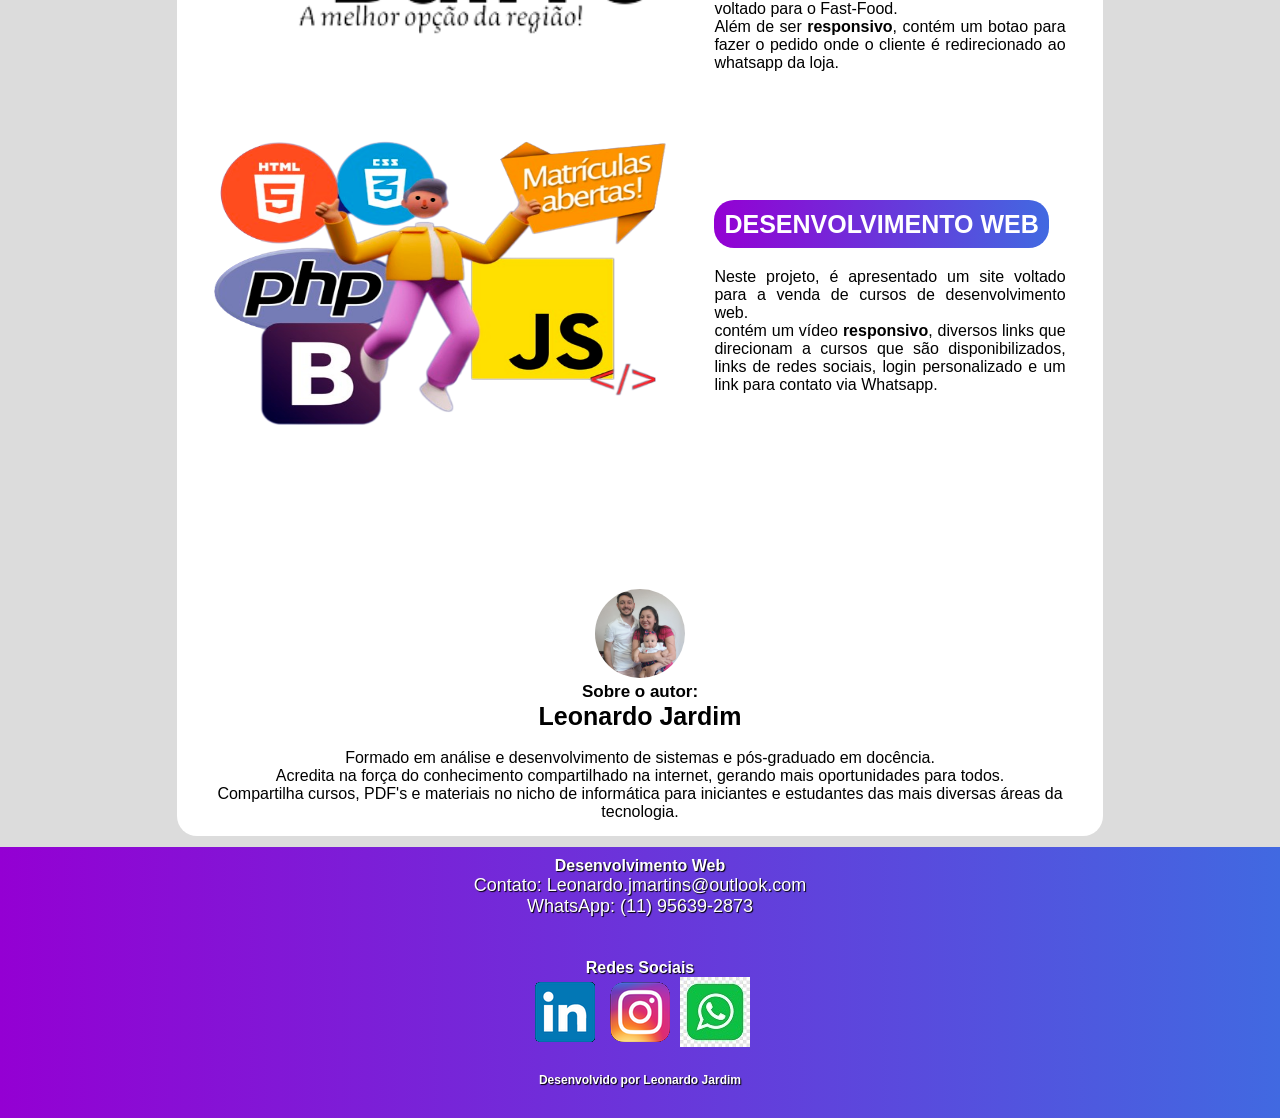
==== commit b2095248: "Merge pull request #6 from Leonardojmartins/feature/dashboard-indicadores Implementação da quarta fu" ====
--- a/index.html
+++ b/index.html
@@ -18,14 +18,17 @@
 <a href="#Home"></a>
        
 	
+
 <nav>
     <a href="#">Home</a>
     <a href="#projetos">Projetos</a>
     <a href="cadastro.html">Cadastro</a>
     <a href="gerenciar-projetos.html">Gerenciar Projetos</a>
     <a href="gerenciar-tarefas.html">Gerenciar Tarefas</a>
+    <a href="dashboard.html">Dashboard</a>
     <a href="#contato">Contato</a>
 </nav>
+
 
 </header>
 <!-- AQUI VEM UM COMPLEMENTO AO TOPO-->
--- a/css/estilo.css
+++ b/css/estilo.css
@@ -1060,3 +1060,147 @@
         width: 100%;
     }
 }
+
+
+/* ==========================================
+   4ª FUNCIONALIDADE - DASHBOARD DE INDICADORES
+========================================== */
+
+.dashboard-resumo,
+.dashboard-graficos {
+    background-color: #fff;
+    border: 1px solid #e5e7eb;
+    border-radius: 14px;
+    padding: 2.5rem;
+    margin-top: 2rem;
+}
+
+.dashboard-resumo h2,
+.dashboard-graficos h2 {
+    color: #333;
+    font-size: 2.2rem;
+    margin-bottom: 2rem;
+}
+
+/* Organização dos indicadores */
+
+.dashboard-cards {
+    display: grid;
+    grid-template-columns: repeat(
+        auto-fit,
+        minmax(min(100%, 220px), 1fr)
+    );
+    gap: 1.8rem;
+}
+
+/* Cartões individuais */
+
+.dashboard-card {
+    background: linear-gradient(135deg, #f8f9ff, #eef2ff);
+    border: 1px solid #dce2ff;
+    border-radius: 12px;
+    padding: 2.2rem;
+    box-shadow: 0 3px 10px rgba(0, 0, 0, 0.05);
+    transition: transform 0.2s, box-shadow 0.2s;
+}
+
+.dashboard-card:hover {
+    transform: translateY(-3px);
+    box-shadow: 0 7px 18px rgba(65, 105, 225, 0.12);
+}
+
+.dashboard-card h3 {
+    color: #475569;
+    font-size: 1.5rem;
+    font-weight: 600;
+    line-height: 1.5;
+    margin-bottom: 1.2rem;
+}
+
+.dashboard-card p {
+    color: #4169e1;
+    font-size: 3.6rem;
+    font-weight: bold;
+    line-height: 1.2;
+}
+
+/* Gráfico de distribuição */
+
+#dashboard-grafico,
+#grafico-tarefas {
+    display: flex;
+    flex-direction: column;
+    gap: 1.8rem;
+}
+
+.dashboard-grafico-item {
+    display: flex;
+    flex-direction: column;
+    gap: 0.8rem;
+}
+
+.dashboard-grafico-cabecalho {
+    display: flex;
+    justify-content: space-between;
+    align-items: center;
+    gap: 1rem;
+    color: #374151;
+    font-size: 1.5rem;
+}
+
+.dashboard-grafico-trilho {
+    width: 100%;
+    height: 18px;
+    background-color: #e5e7eb;
+    border-radius: 999px;
+    overflow: hidden;
+}
+
+.dashboard-grafico-barra {
+    height: 100%;
+    border-radius: 999px;
+    transition: width 0.4s ease;
+}
+
+.barra-pendente {
+    background-color: #f59e0b;
+}
+
+.barra-andamento {
+    background: linear-gradient(to right, #9400d3, #4169e1);
+}
+
+.barra-concluida {
+    background-color: #16a34a;
+}
+
+/* Mensagem de atualização */
+
+#mensagem-dashboard {
+    margin-top: 2rem;
+    color: #475569;
+    font-size: 1.5rem;
+    text-align: center;
+}
+
+/* Responsividade */
+
+@media (max-width: 600px) {
+    .dashboard-resumo,
+    .dashboard-graficos {
+        padding: 1.5rem;
+    }
+
+    .dashboard-cards {
+        grid-template-columns: 1fr;
+        gap: 1.2rem;
+    }
+
+    .dashboard-card {
+        padding: 1.8rem;
+    }
+
+    .dashboard-card p {
+        font-size: 3rem;
+    }
+}
